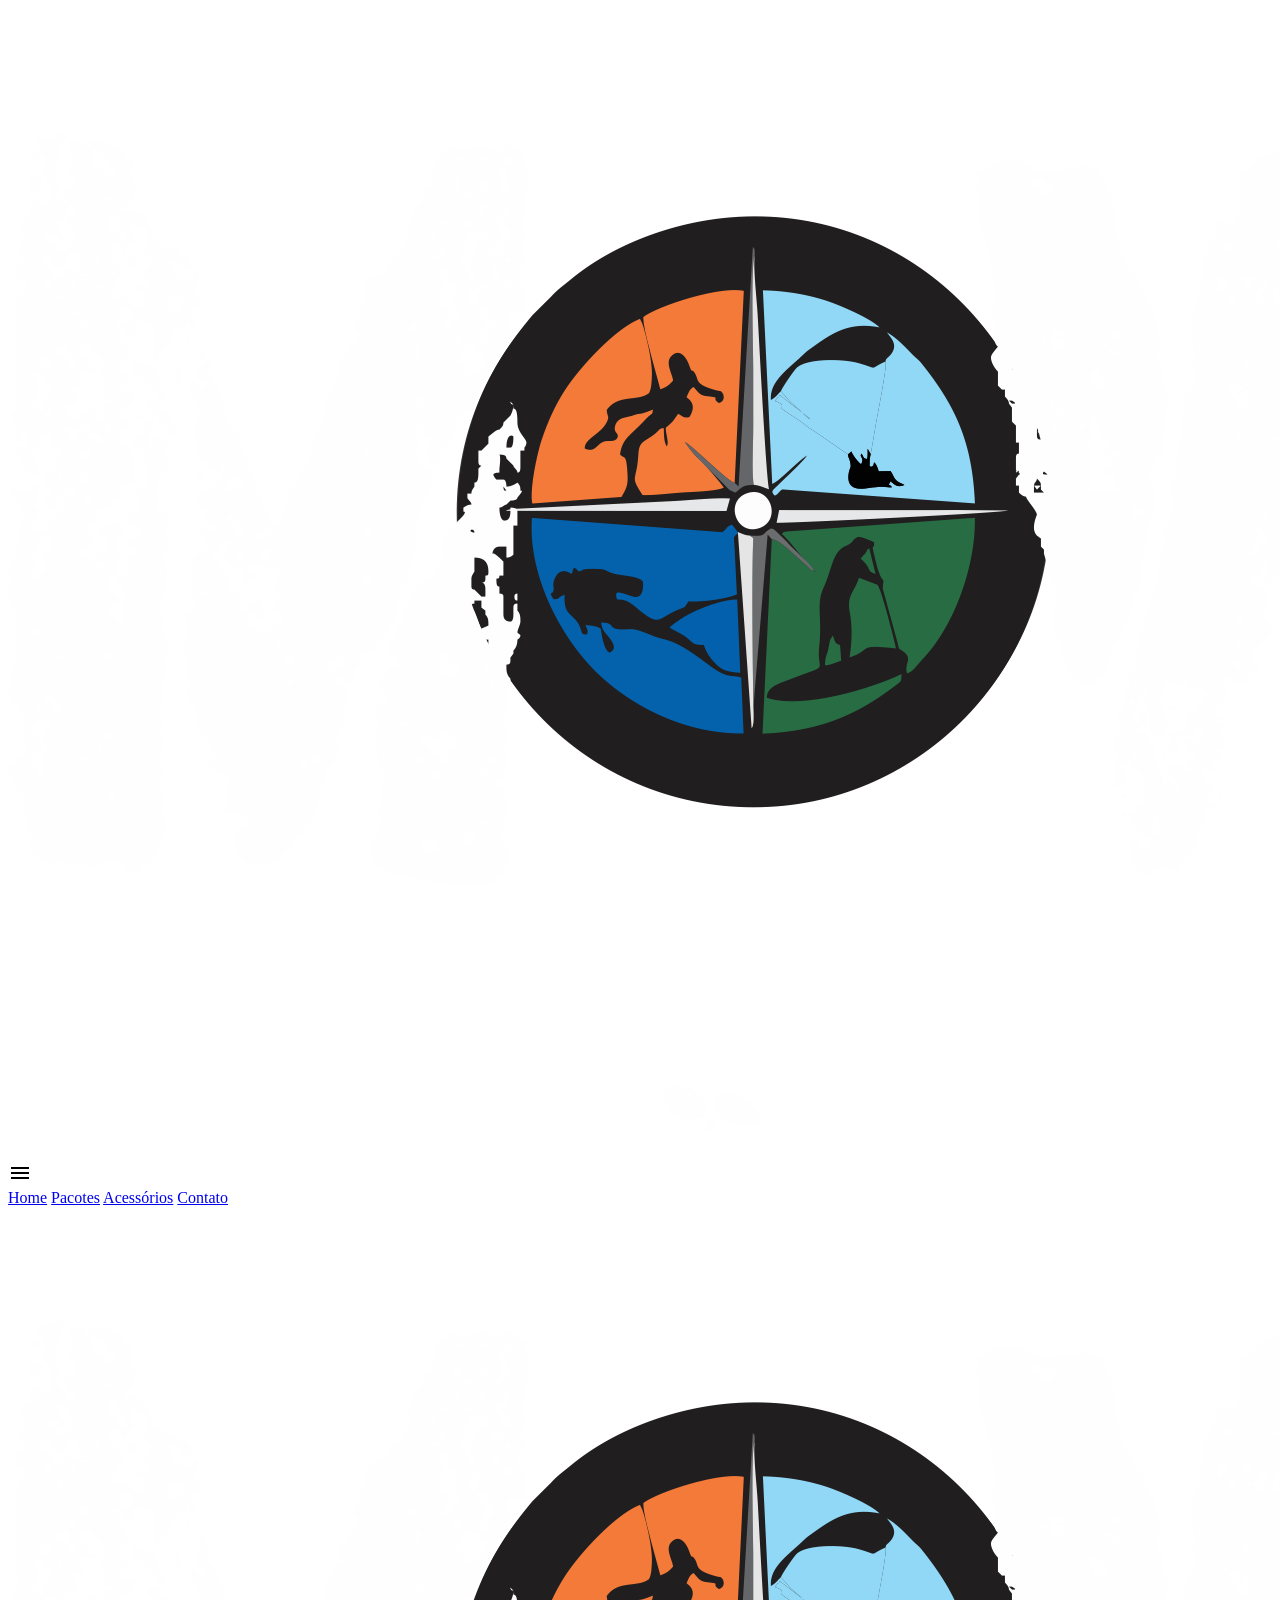
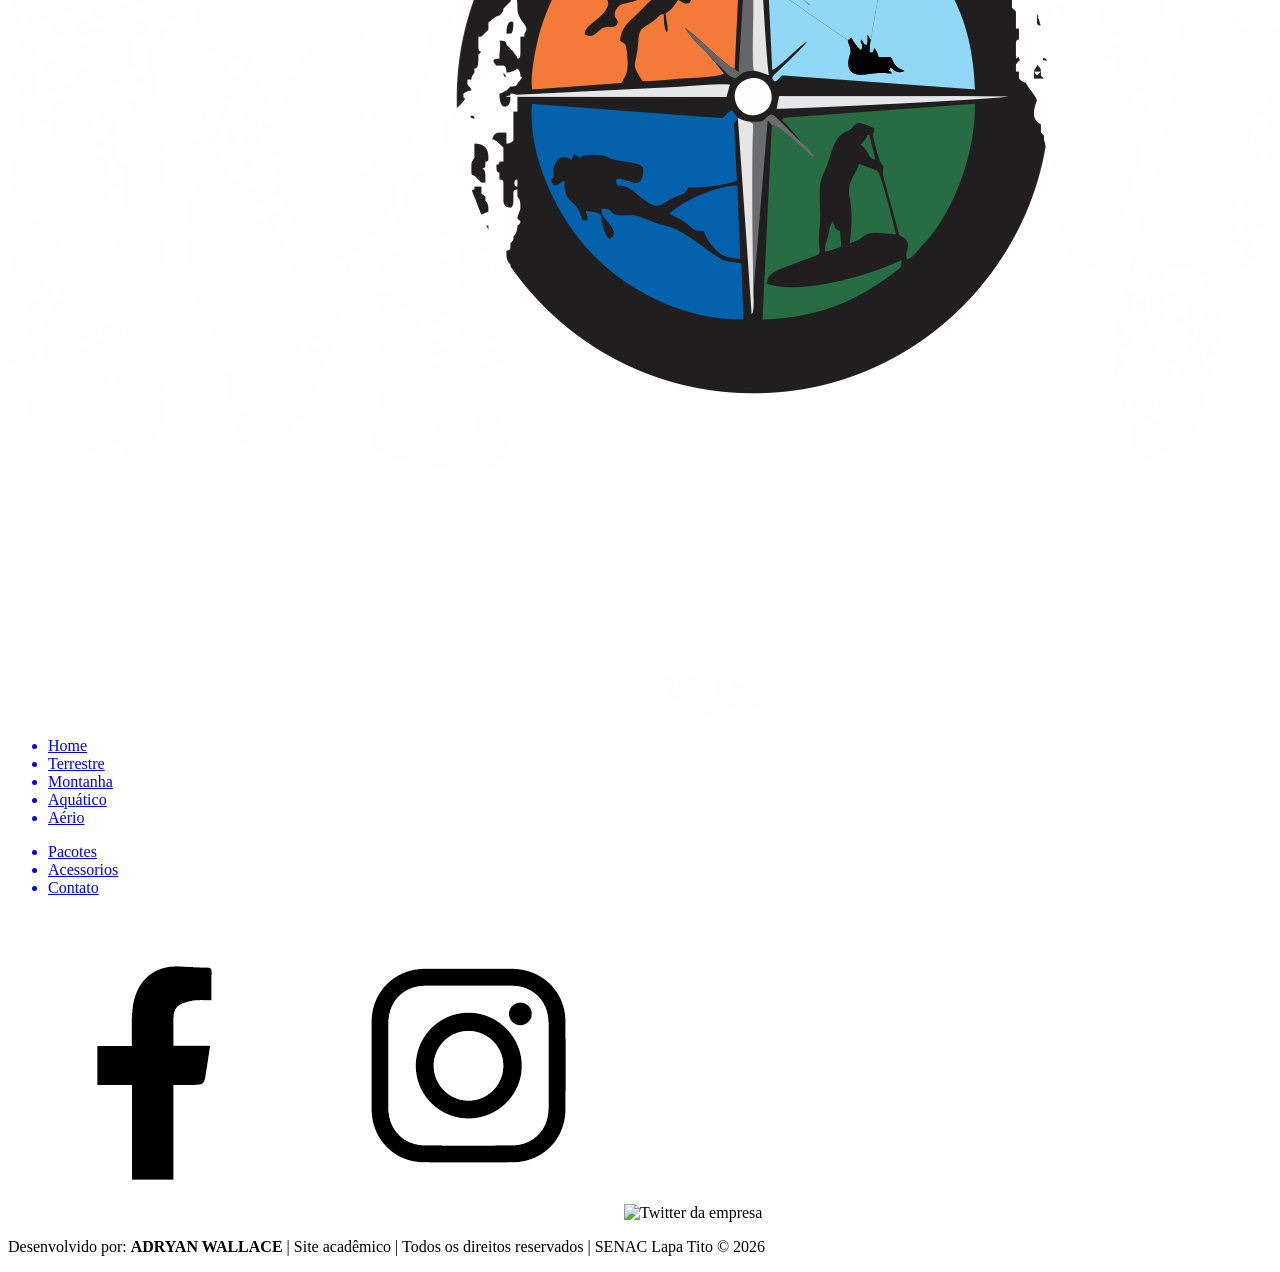
==== acessorios.html @ ea1f0b37 "Atualização Aula 1" ====
<!DOCTYPE html>
<html lang="pt-br">

<head>
    <meta charset="UTF-8">
    <meta name="description" content="Site da empresa Mova-se">
    <title>Acessórios</title>
    <link rel="preconnect" href="https://fonts.googleapis.com">
    <link rel="preconnect" href="https://fonts.gstatic.com" crossorigin>
    <link
        href="https://fonts.googleapis.com/css2?family=Inter:ital,opsz,wght@0,14..32,100..900;1,14..32,100..900&family=Ubuntu:ital,wght@0,300;0,400;0,500;0,700;1,300;1,400;1,500;1,700&display=swap"
        rel="stylesheet">
    <link rel="stylesheet" href="CSS/style.css">
    <!-- Icone menu Hamburger -->
    <link rel="stylesheet"
        href="https://fonts.googleapis.com/css2?family=Material+Symbols+Outlined:opsz,wght,FILL,GRAD@20..48,100..700,0..1,-50..200&icon_names=menu" />

</head>

<body>

    <header id="topo">
        <div>
            <h1>
                <a href="index.html"> <img src="img/logo.png" alt="Logo da empresa Mova-se"></a>
            </h1>
            <span class="material-symbols-outlined">
                menu
            </span>
            <nav>
                <a href="index.html" tabindex="1">Home</a>
                <a href="pacotes.html" tabindex="2">Pacotes</a>
                <a href="acessorios.html" tabindex="3">Acessórios</a>
                <a href="contato.html" tabindex="4">Contato</a>
            </nav>
        </div>
    </header>
    <main class="conteudo">

    </main>

    <main>
        <footer class="rodape">
            <div class="rodape-conteudo">
                <div id="logo-rodape">
                    <a href="index.html"><img src="img/logo.png" alt="logo do site"></a>
                </div>
                <div class="menu-rodape">
                    <ul>
                        <a href="#"><li>Home</li></a>
                        <a href="#"><li>Terrestre</li></a>
                        <a href="#"><li>Montanha</li></a>
                        <a href="#"><li>Aquático</li></a>
                        <a href="#"><li>Aério</li></a>
                    </ul>
                </div>
                <div class="menu-rodape">
                    <ul>
                        <a href="pacotes.html"><li>Pacotes</li></a>
                        <a href="acessorios.html"><li>Acessorios</li></a>
                        <a href="contato.html"><li>Contato</li></a>
                    </ul>
                </div>
                <div class="redes">
                    <aside>
                        <img src="img/facebook.png" alt="Facebook da empresa">
                        <img src="img/insta.png" alt="Instagram da empresa">
                        <img src="img/twitter.png" alt="Twitter da empresa">
                    </aside>
                </div>
            </div>

            <div class="assinatura">
                <p>Desenvolvido por: <strong>ADRYAN WALLACE</strong> | Site acadêmico | Todos os direitos reservados | SENAC Lapa Tito &copy; 2026</p>
            </div>
        </footer>
    </main>
     

</body>

</html>
---- CSS/style.css ----
@import url('https://fonts.googleapis.com/css2?family=Inter:ital,opsz,wght@0,14..32,100..900;1,14..32,100..900&family=Ubuntu:ital,wght@0,300;0,400;0,500;0,700;1,300;1,400;1,500;1,700&display=swap');
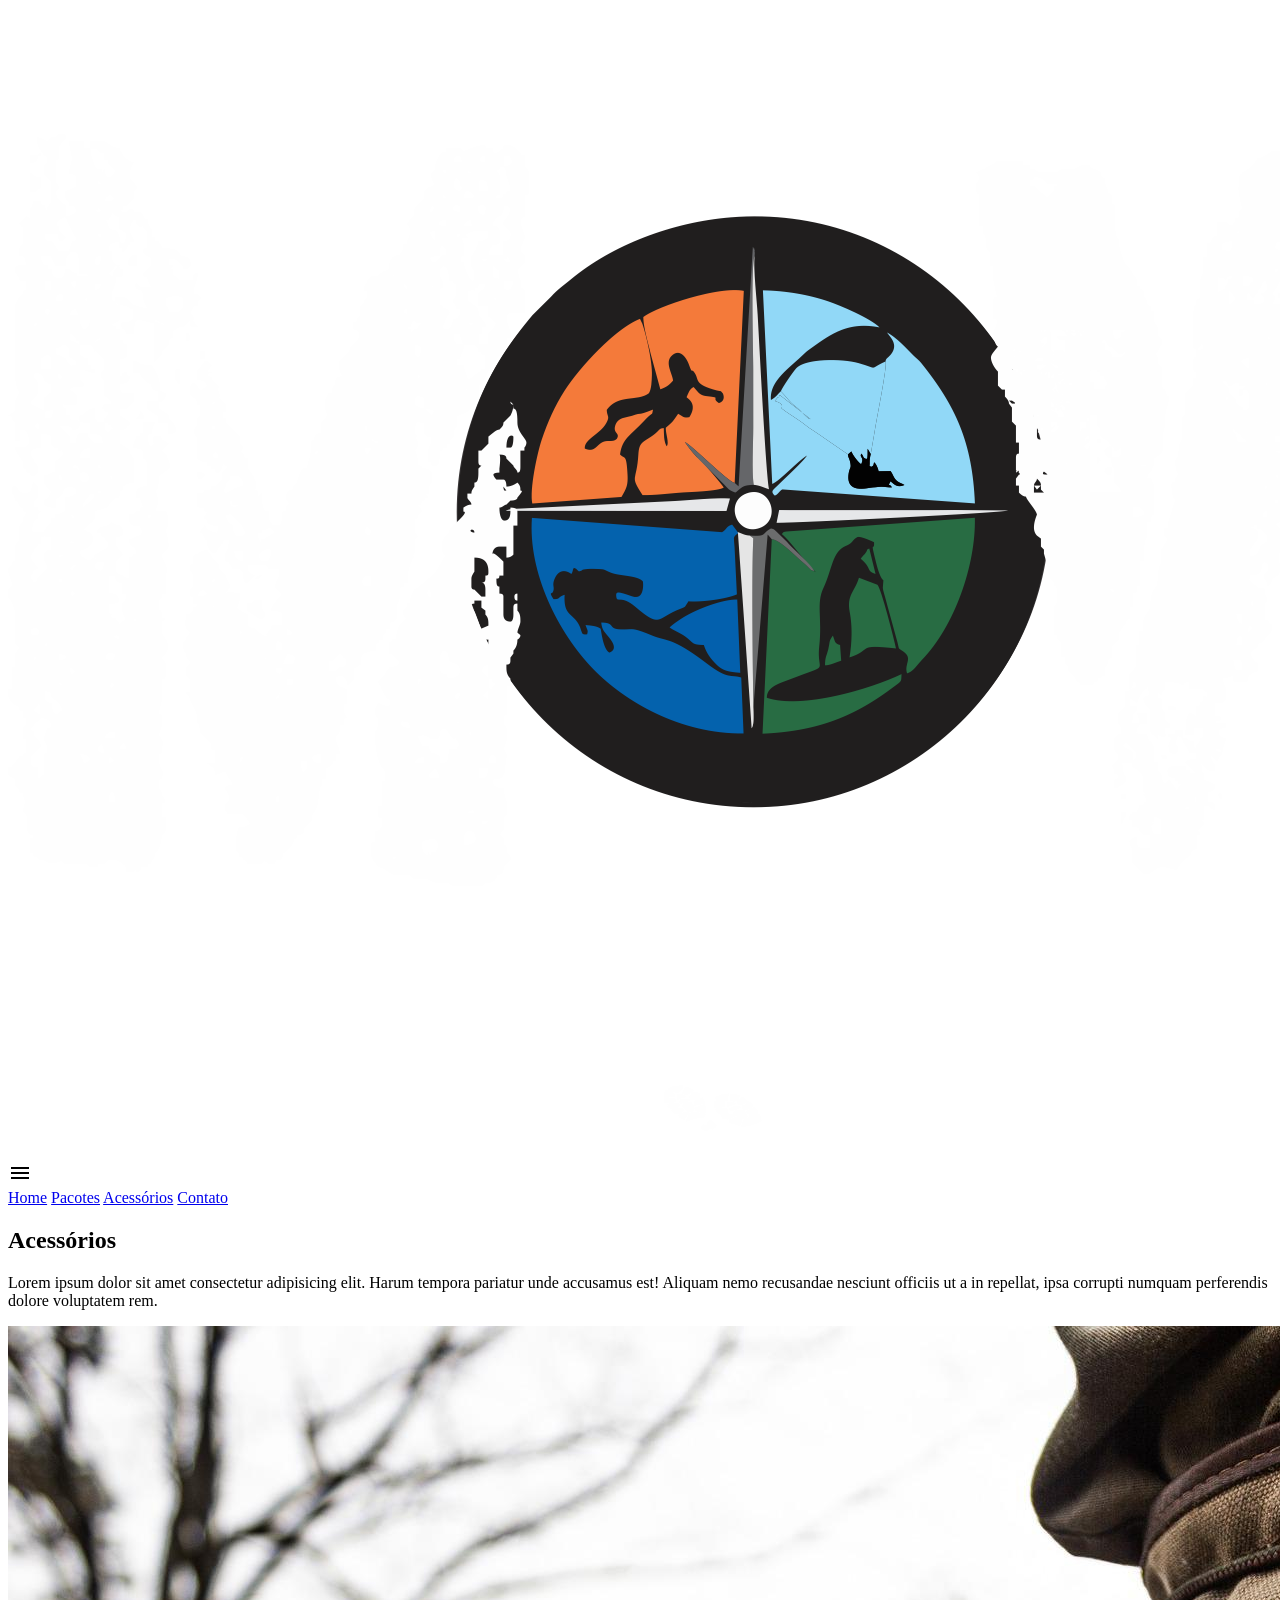
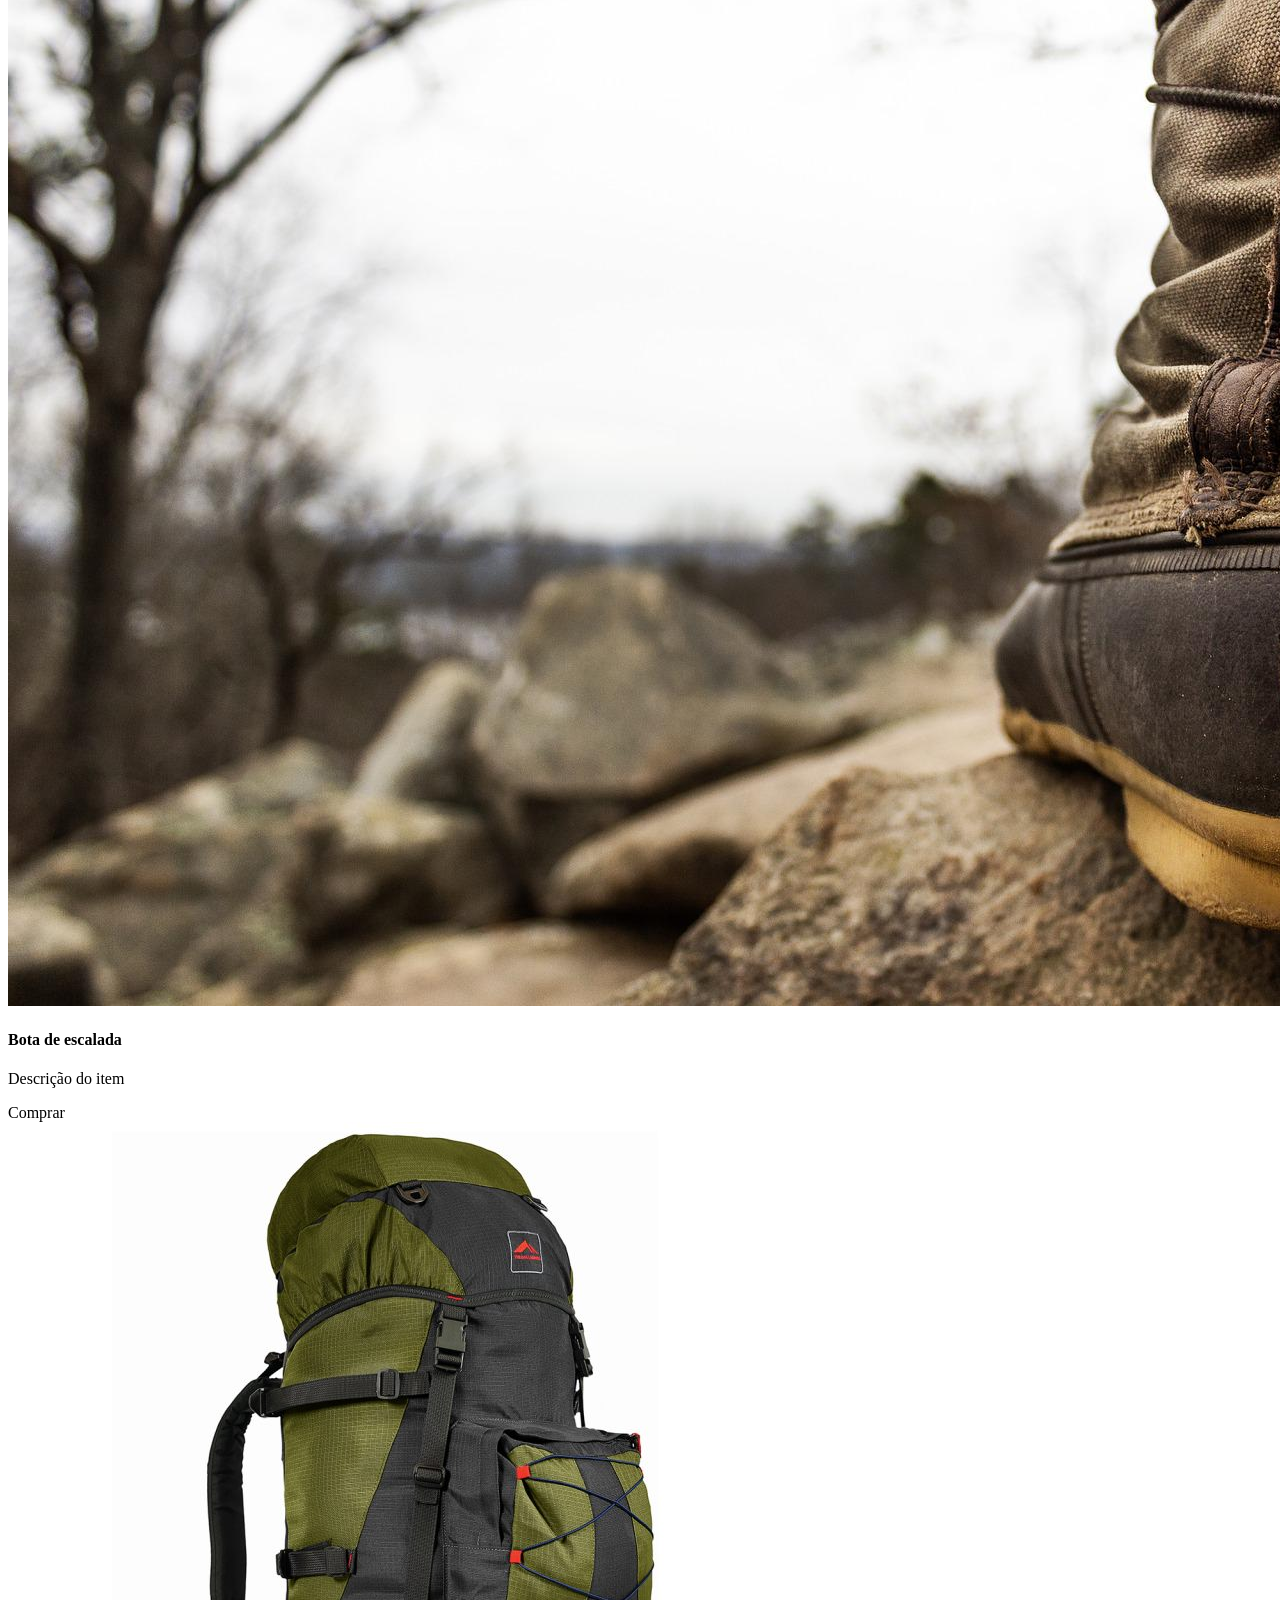
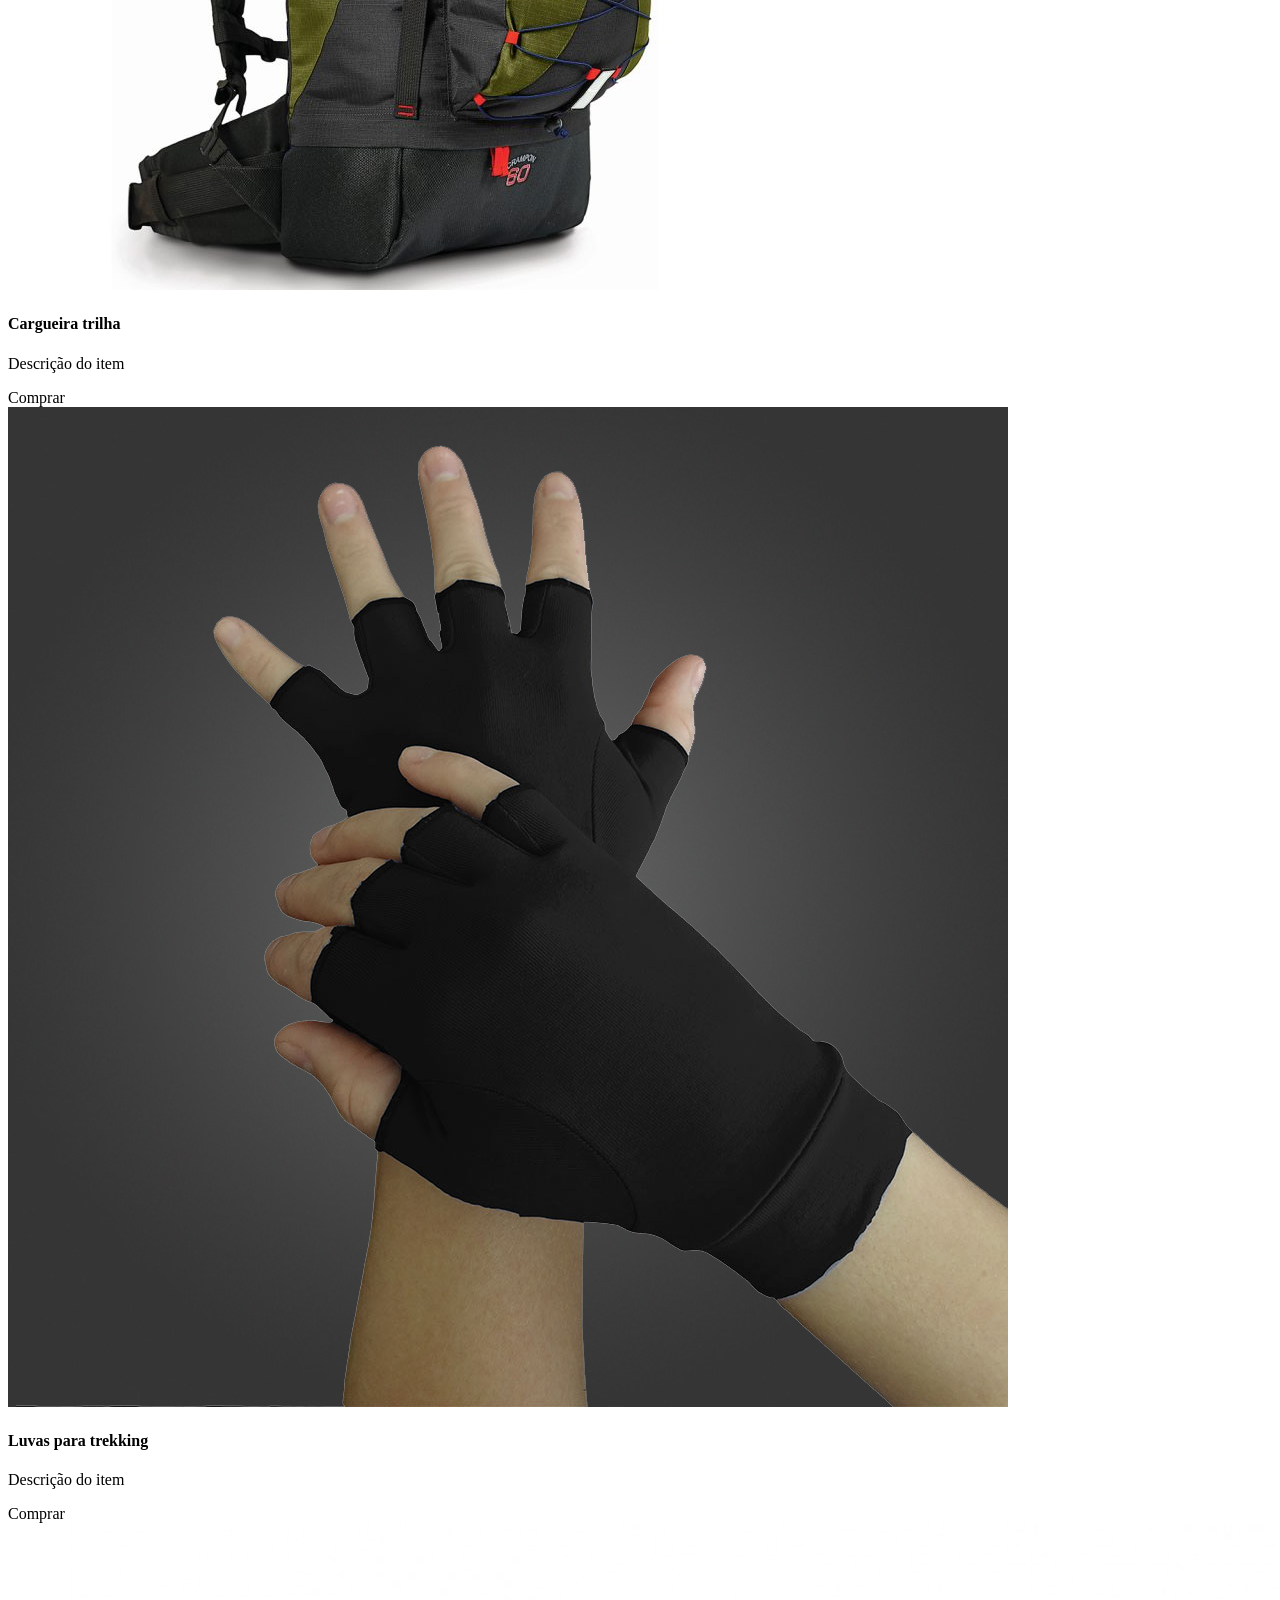
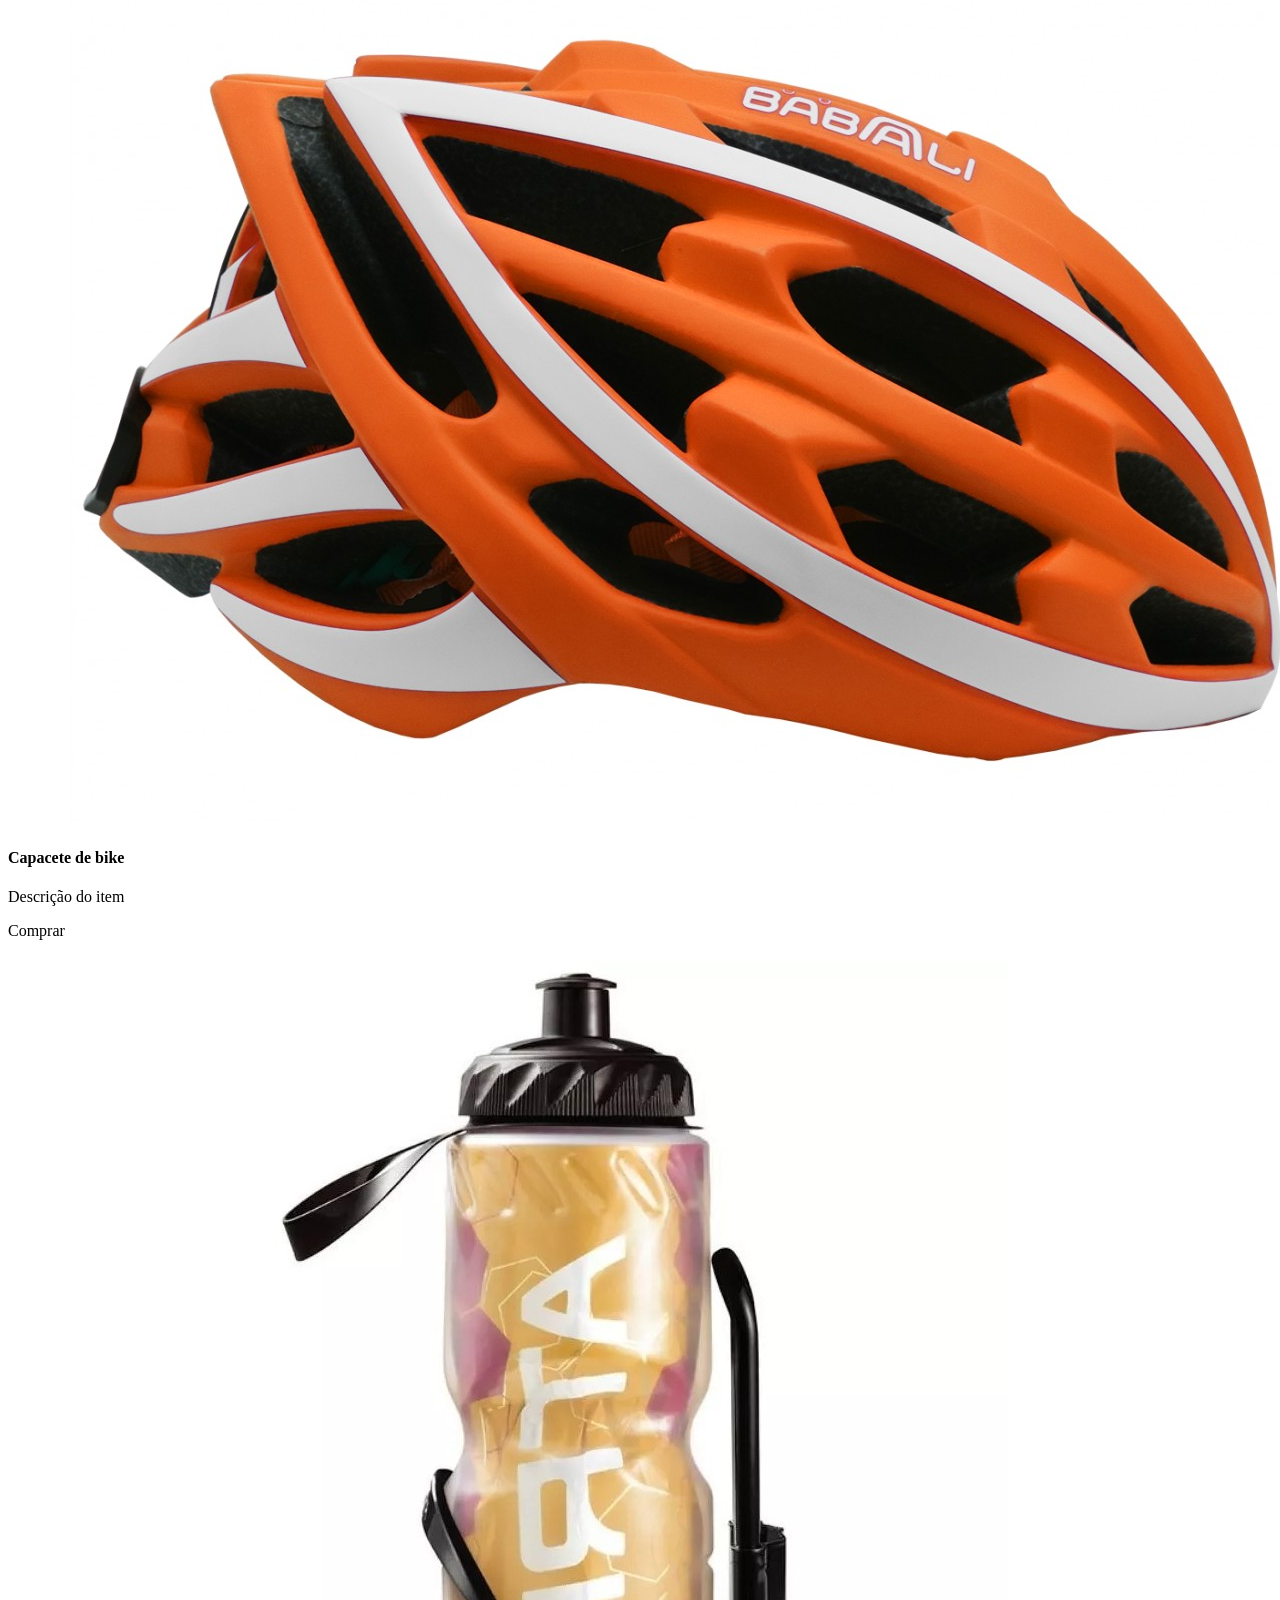
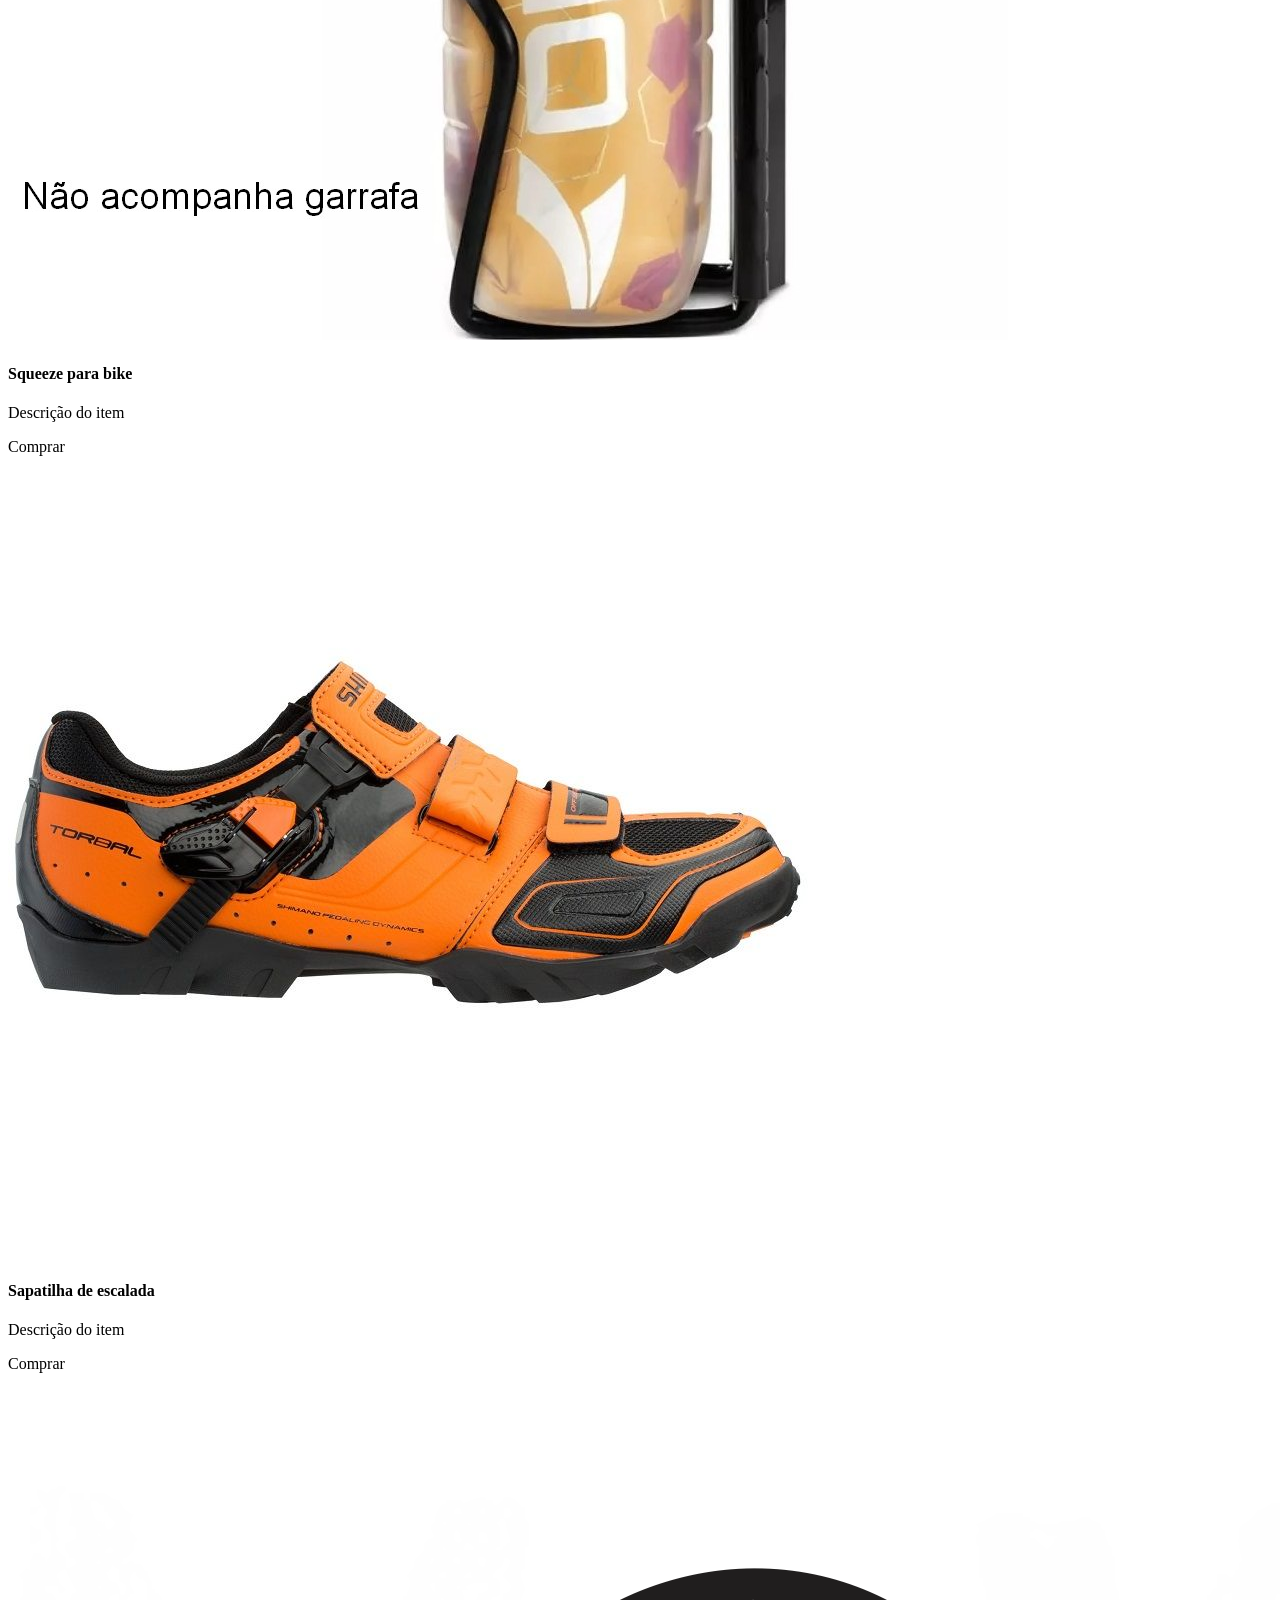
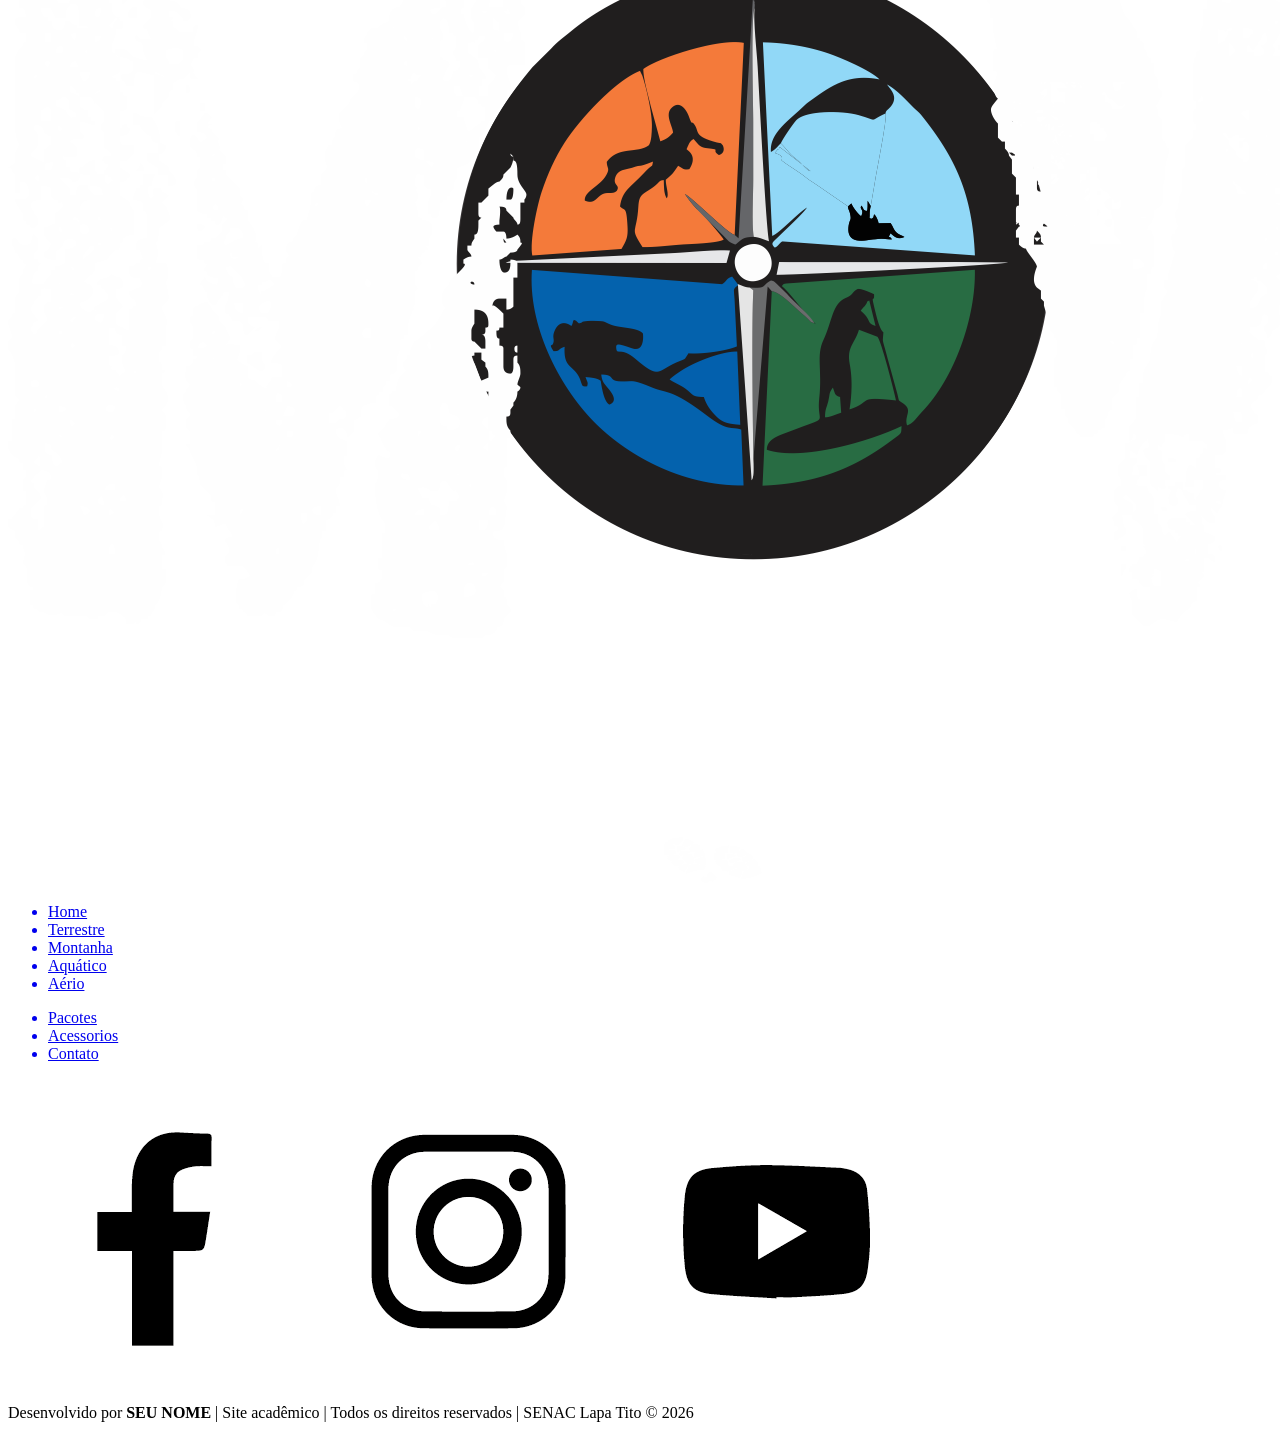
==== commit 420ebf90: "Atualização, HTML e CSS" ====
--- a/acessorios.html
+++ b/acessorios.html
@@ -3,18 +3,20 @@
 
 <head>
     <meta charset="UTF-8">
-    <meta name="description" content="Site da empresa Mova-se">
-    <title>Acessórios</title>
+    <title>acessorios</title>
+    <meta name="descrition"
+        content="O Mova-se é um site educacional, com o propósito de fazer reservas e pacotes de viagens.">
+    <!-- fonts  -->
     <link rel="preconnect" href="https://fonts.googleapis.com">
     <link rel="preconnect" href="https://fonts.gstatic.com" crossorigin>
     <link
-        href="https://fonts.googleapis.com/css2?family=Inter:ital,opsz,wght@0,14..32,100..900;1,14..32,100..900&family=Ubuntu:ital,wght@0,300;0,400;0,500;0,700;1,300;1,400;1,500;1,700&display=swap"
+        href="https://fonts.googleapis.com/css2?family=Ubuntu:ital,wght@0,300;0,400;0,500;0,700;1,300;1,400;1,500;1,700&display=swap"
         rel="stylesheet">
-    <link rel="stylesheet" href="CSS/style.css">
-    <!-- Icone menu Hamburger -->
+    <!-- icones -->
     <link rel="stylesheet"
         href="https://fonts.googleapis.com/css2?family=Material+Symbols+Outlined:opsz,wght,FILL,GRAD@20..48,100..700,0..1,-50..200&icon_names=menu" />
 
+    <link rel="stylesheet" href="css/style.css">
 </head>
 
 <body>
@@ -22,7 +24,7 @@
     <header id="topo">
         <div>
             <h1>
-                <a href="index.html"> <img src="img/logo.png" alt="Logo da empresa Mova-se"></a>
+                <a href="index.html"><img src="img/logo.png" alt="Logo do site"></a>
             </h1>
             <span class="material-symbols-outlined">
                 menu
@@ -36,46 +38,134 @@
         </div>
     </header>
     <main class="conteudo">
+        <div class="conteudo-info">
+            <article>
+                <h2 class="titulo">Acessórios</h2>
+                <p>Lorem ipsum dolor sit amet consectetur adipisicing elit. Harum tempora pariatur unde accusamus est!
+                    Aliquam nemo recusandae nesciunt officiis ut a in repellat, ipsa corrupti numquam perferendis dolore
+                    voluptatem rem.</p>
+                <div class="acessorios">
+                    <div class="produtos">
+                        <div class="img-produto">
+                            <img src="img/bota.jpg" alt="bota">
+                        </div>
+                        <h4>Bota de escalada</h4>
+                        <p>Descrição do item</p>
+                        <div class="comprar">Comprar</div>
+                    </div>
+                    <div class="produtos">
+                        <div class="img-produto">
+                            <img src="img/mochila.jpg" alt="Mochila">
+                        </div>
+                        <h4>Cargueira trilha</h4>
+                        <p>Descrição do item</p>
+                        <div class="comprar">Comprar</div>
+                    </div>
+                    <div class="produtos">
+                        <div class="img-produto">
+                            <img src="img/luvas.jpg" alt="luvas">
+                        </div>
+                        <h4>Luvas para trekking</h4>
+                        <p>Descrição do item</p>
+                        <div class="comprar">Comprar</div>
+                    </div>
+                </div>
+                 <div class="acessorios">
+                    <div class="produtos">
+                        <div class="img-produto">
+                            <img src="img/capacete.jpg" alt="Capacete">
+                        </div>
+                        <h4>Capacete de bike</h4>
+                        <p>Descrição do item</p>
+                        <div class="comprar">Comprar</div>
+                    </div>
+                    <div class="produtos">
+                        <div class="img-produto">
+                            <img src="img/squeeze.jpg" alt="squeeze">
+                        </div>
+                        <h4>Squeeze para bike</h4>
+                        <p>Descrição do item</p>
+                        <div class="comprar">Comprar</div>
+                    </div>
+                    <div class="produtos">
+                        <div class="img-produto">
+                            <img src="img/sapatilha-escalada.jpg" alt="Sapatilha de escalada">
+                        </div>
+                        <h4>Sapatilha de escalada</h4>
+                        <p>Descrição do item</p>
+                        <div class="comprar">Comprar</div>
+                    </div>
+                </div>
+            </article>
+        </div>
+
+
 
     </main>
-
-    <main>
-        <footer class="rodape">
-            <div class="rodape-conteudo">
-                <div id="logo-rodape">
-                    <a href="index.html"><img src="img/logo.png" alt="logo do site"></a>
-                </div>
-                <div class="menu-rodape">
-                    <ul>
-                        <a href="#"><li>Home</li></a>
-                        <a href="#"><li>Terrestre</li></a>
-                        <a href="#"><li>Montanha</li></a>
-                        <a href="#"><li>Aquático</li></a>
-                        <a href="#"><li>Aério</li></a>
-                    </ul>
-                </div>
-                <div class="menu-rodape">
-                    <ul>
-                        <a href="pacotes.html"><li>Pacotes</li></a>
-                        <a href="acessorios.html"><li>Acessorios</li></a>
-                        <a href="contato.html"><li>Contato</li></a>
-                    </ul>
-                </div>
-                <div class="redes">
-                    <aside>
-                        <img src="img/facebook.png" alt="Facebook da empresa">
-                        <img src="img/insta.png" alt="Instagram da empresa">
-                        <img src="img/twitter.png" alt="Twitter da empresa">
-                    </aside>
-                </div>
+    <footer class="rodape">
+        <div class="rodape-conteudo">
+            <div id="logo-rodape">
+                <a href="index.html"><img src="img/logo.png" alt="logo do site"></a>
+            </div>
+            <div class="menu-rodape">
+                <ul>
+                    <a href="#">
+                        <li>Home</li>
+                    </a>
+                    <a href="#">
+                        <li>Terrestre</li>
+                    </a>
+                    <a href="#">
+                        <li>Montanha</li>
+                    </a>
+                    <a href="#">
+                        <li>Aquático</li>
+                    </a>
+                    <a href="#">
+                        <li>Aério</li>
+                    </a>
+                </ul>
+            </div>
+            <div class="menu-rodape">
+                <ul>
+                    <a href="pacotes.html">
+                        <li>Pacotes</li>
+                    </a>
+                    <a href="acessorios.html">
+                        <li>Acessorios</li>
+                    </a>
+                    <a href="contato.html">
+                        <li>Contato</li>
+                    </a>
+                </ul>
+            </div>
+            <div class="redes">
+                <aside>
+                    <img src="img/facebook.png" alt="facebook">
+                    <img src="img/insta.png" alt="instagram">
+                    <img src="img/youtube.png" alt="youtube">
+                </aside>
+            </div>
+            <div class="assinatura">
+                <p>Desenvolvido por <strong>SEU NOME</strong> | Site acadêmico | Todos os direitos reservados | SENAC
+                    Lapa Tito &copy; 2026</p>
             </div>
 
-            <div class="assinatura">
-                <p>Desenvolvido por: <strong>ADRYAN WALLACE</strong> | Site acadêmico | Todos os direitos reservados | SENAC Lapa Tito &copy; 2026</p>
-            </div>
-        </footer>
-    </main>
-     
+        </div>
+
+    </footer>
+
+
+
+
+
+
+
+
+
+
+
+
 
 </body>
 
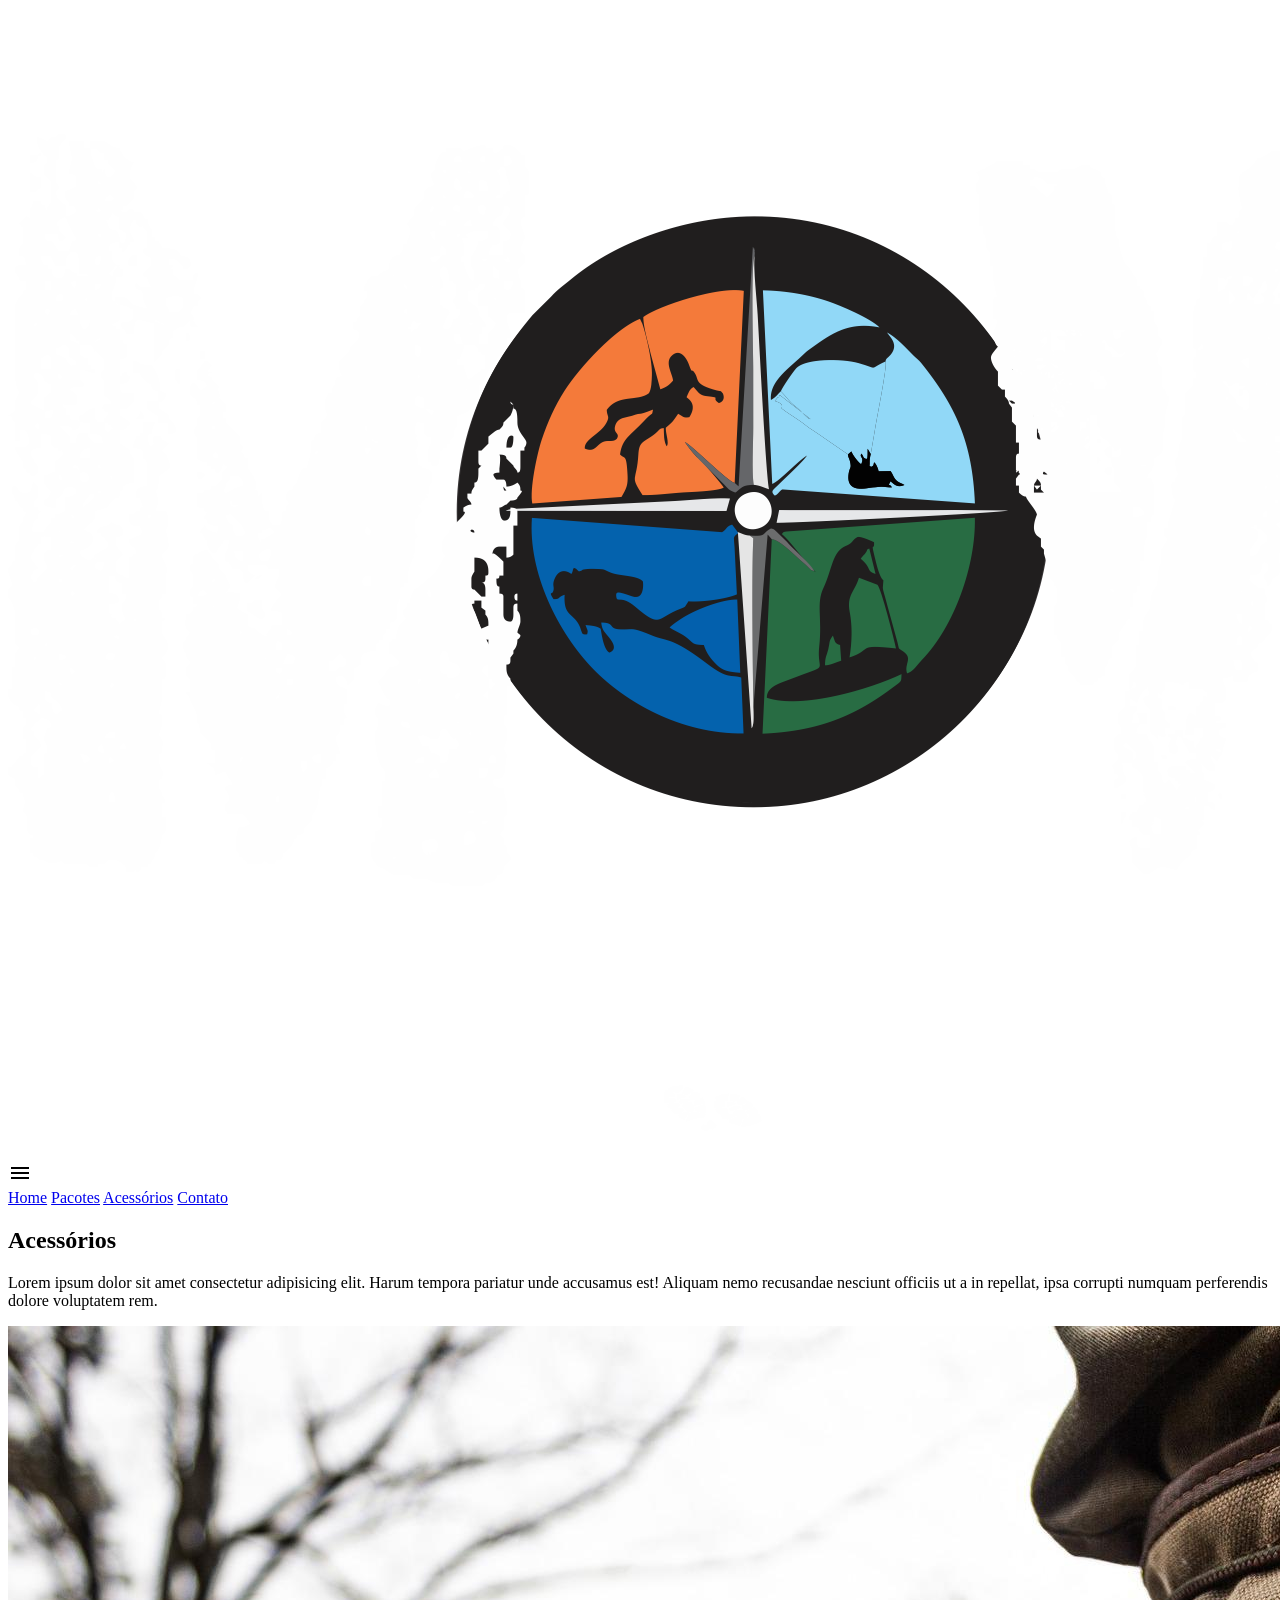
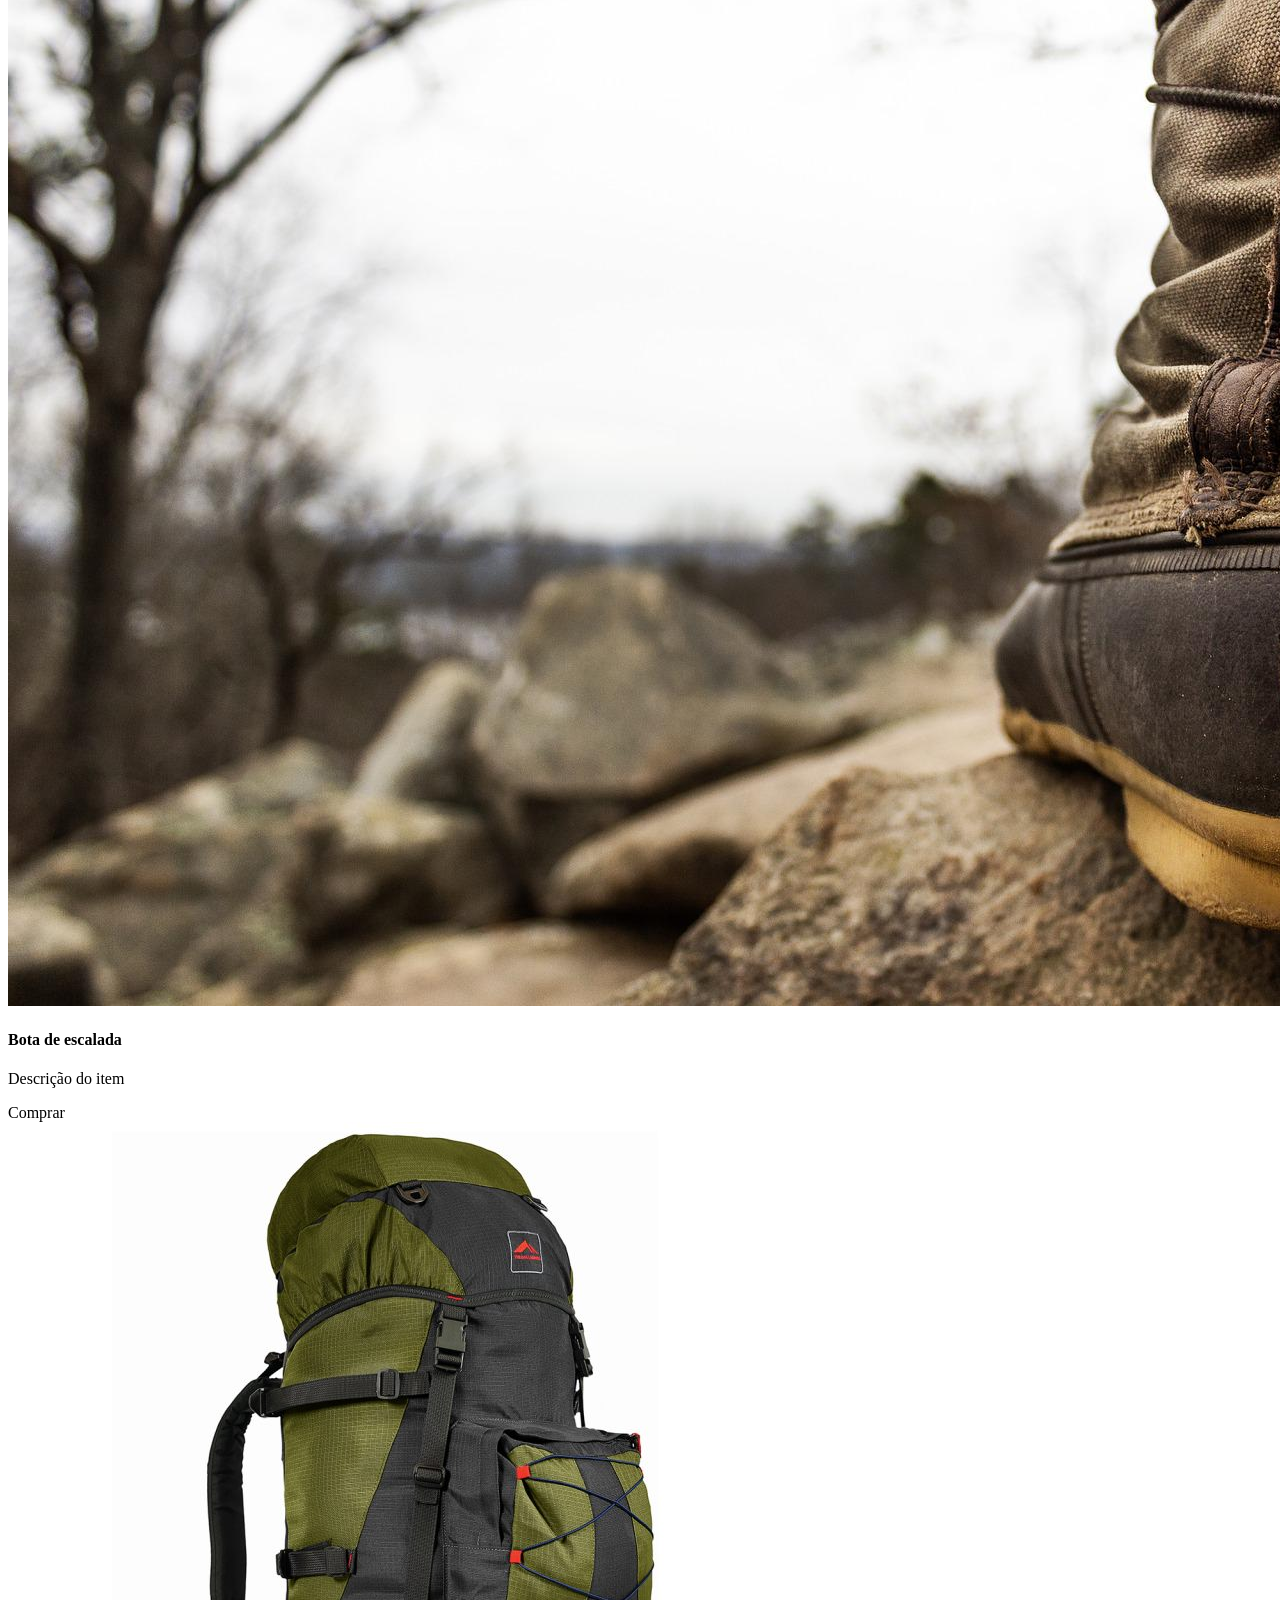
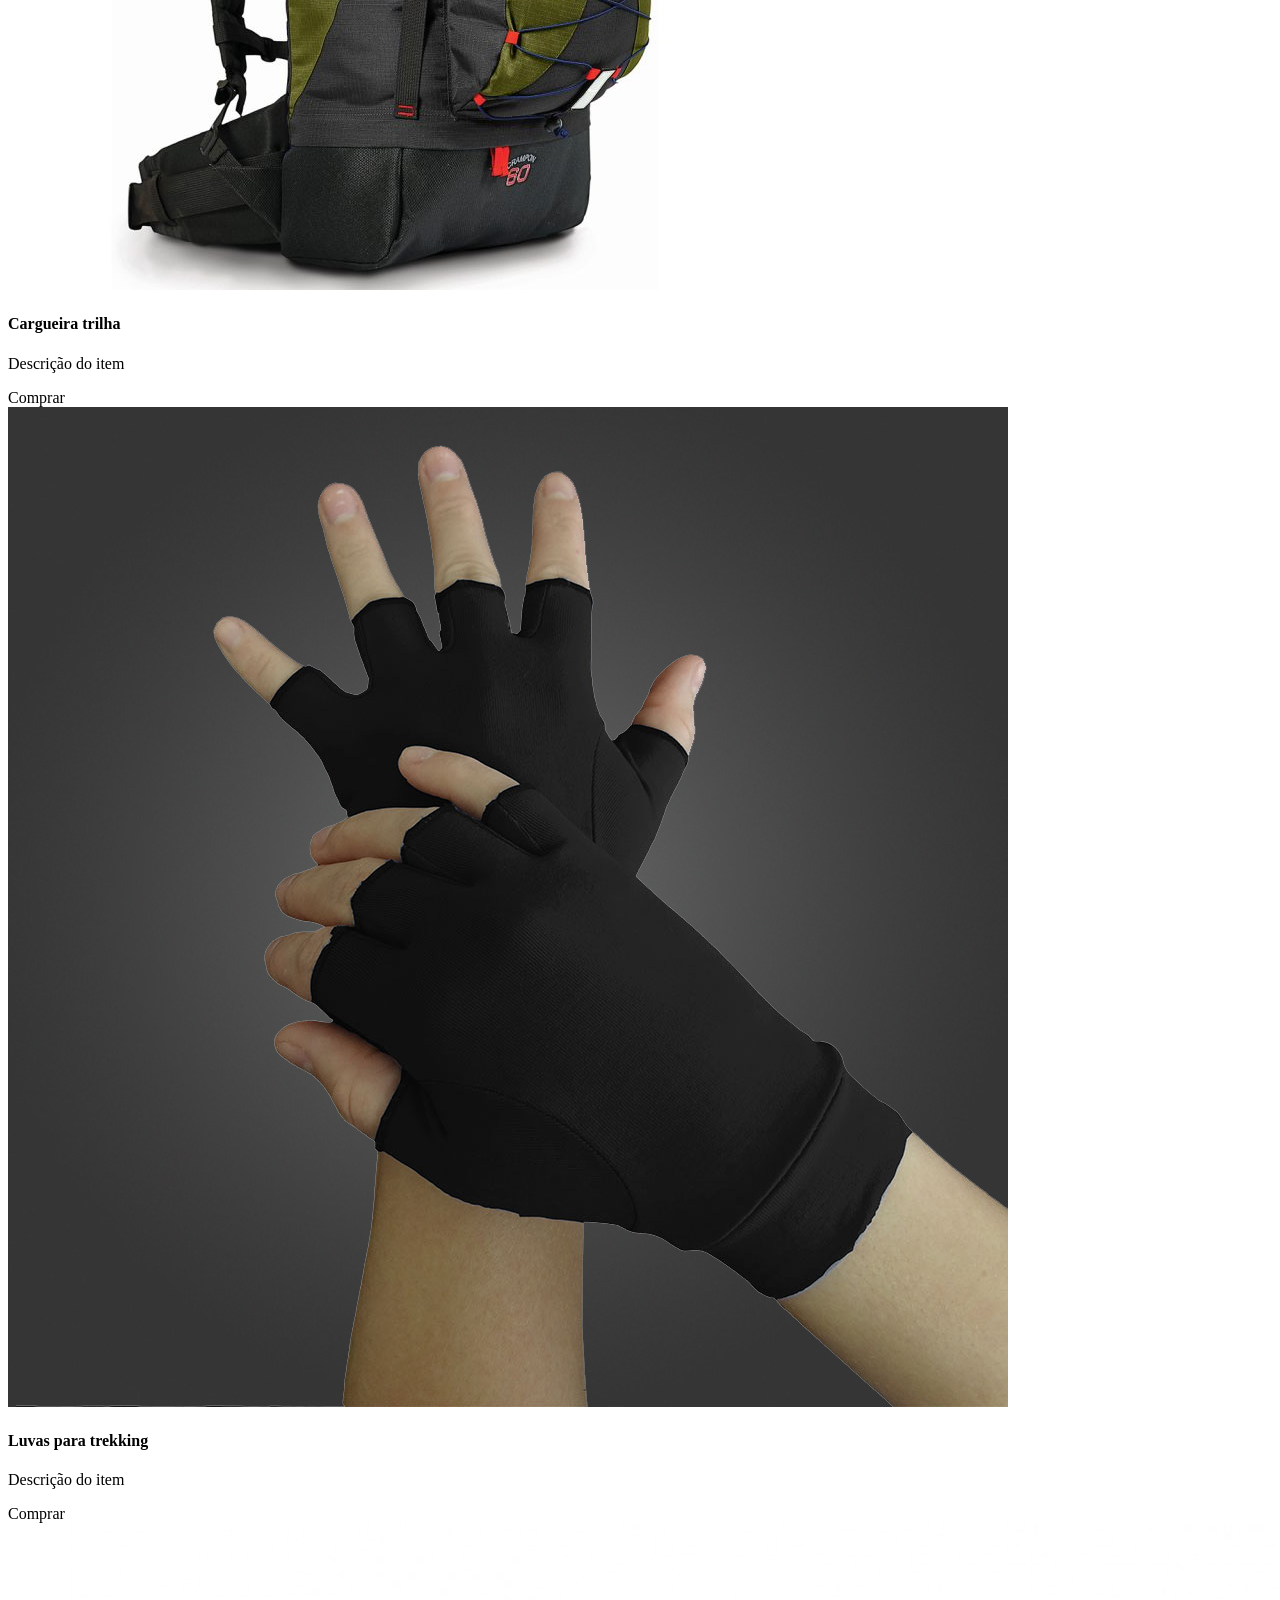
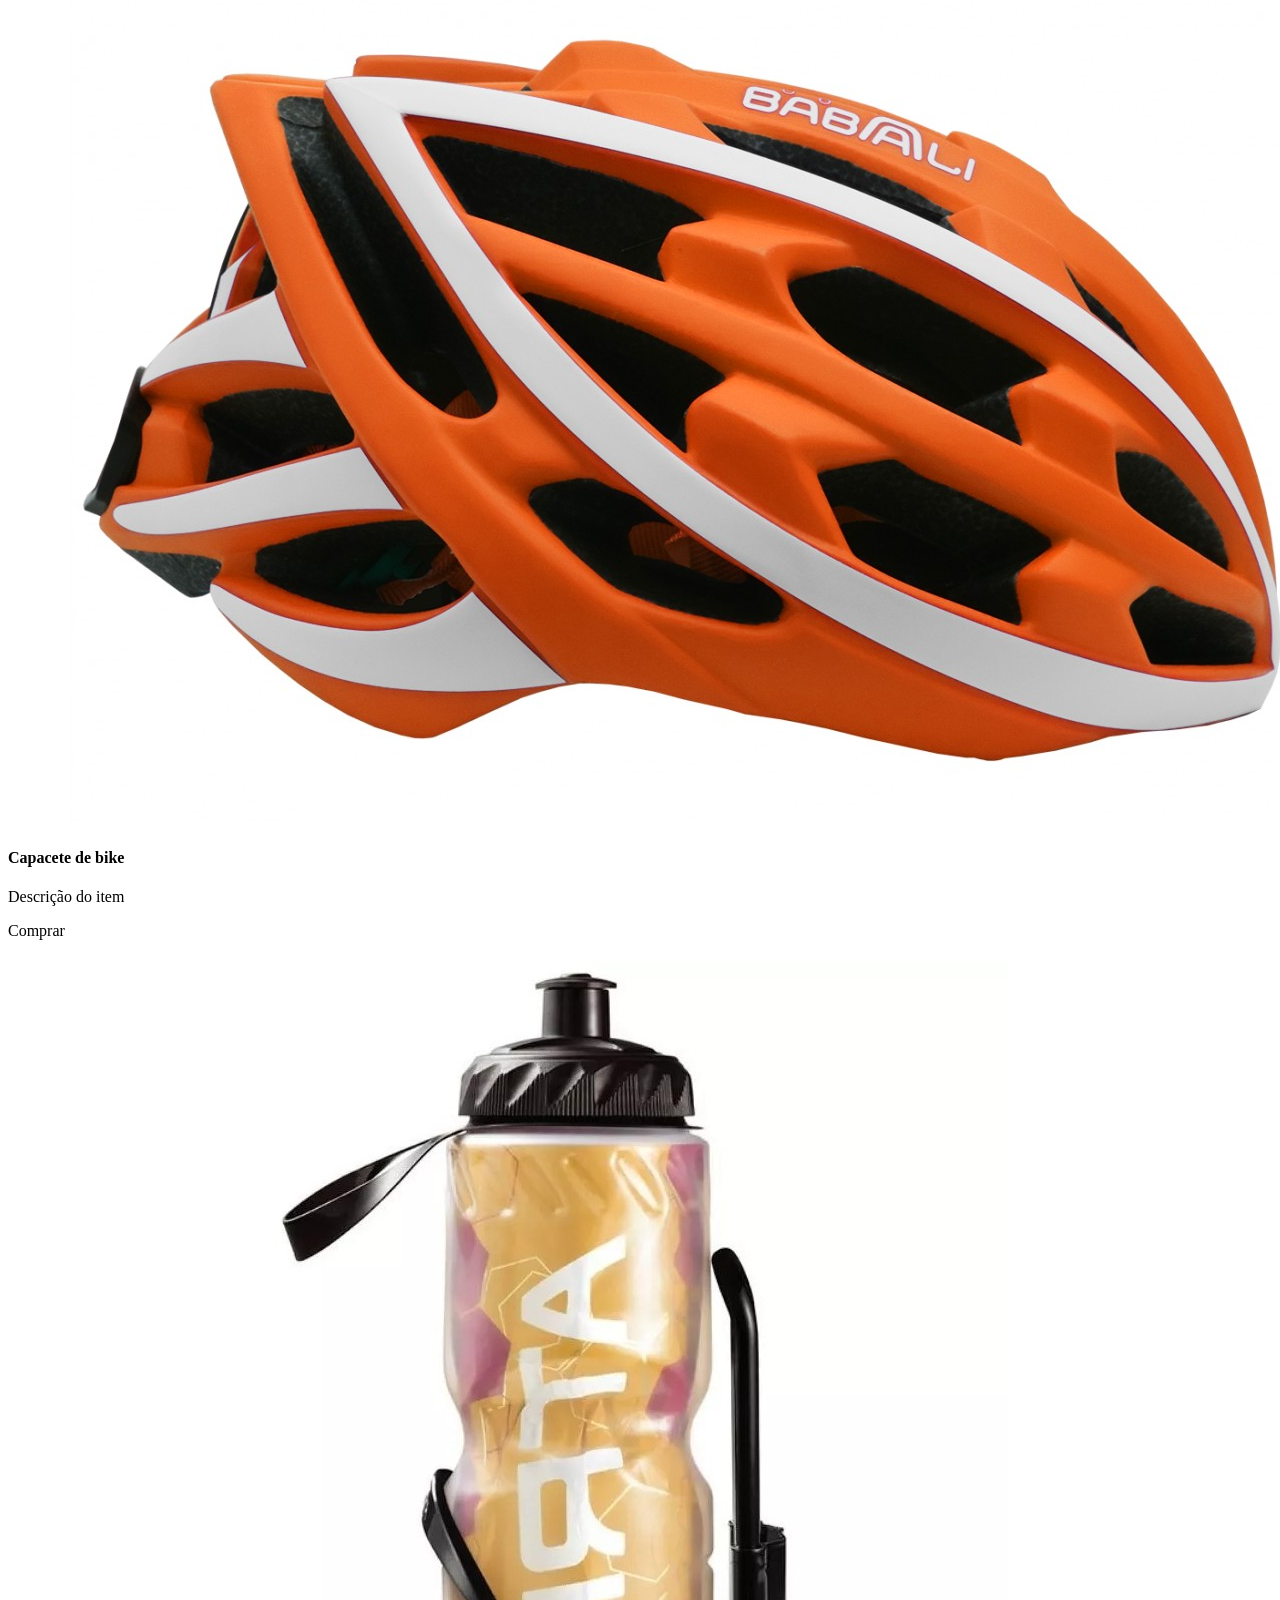
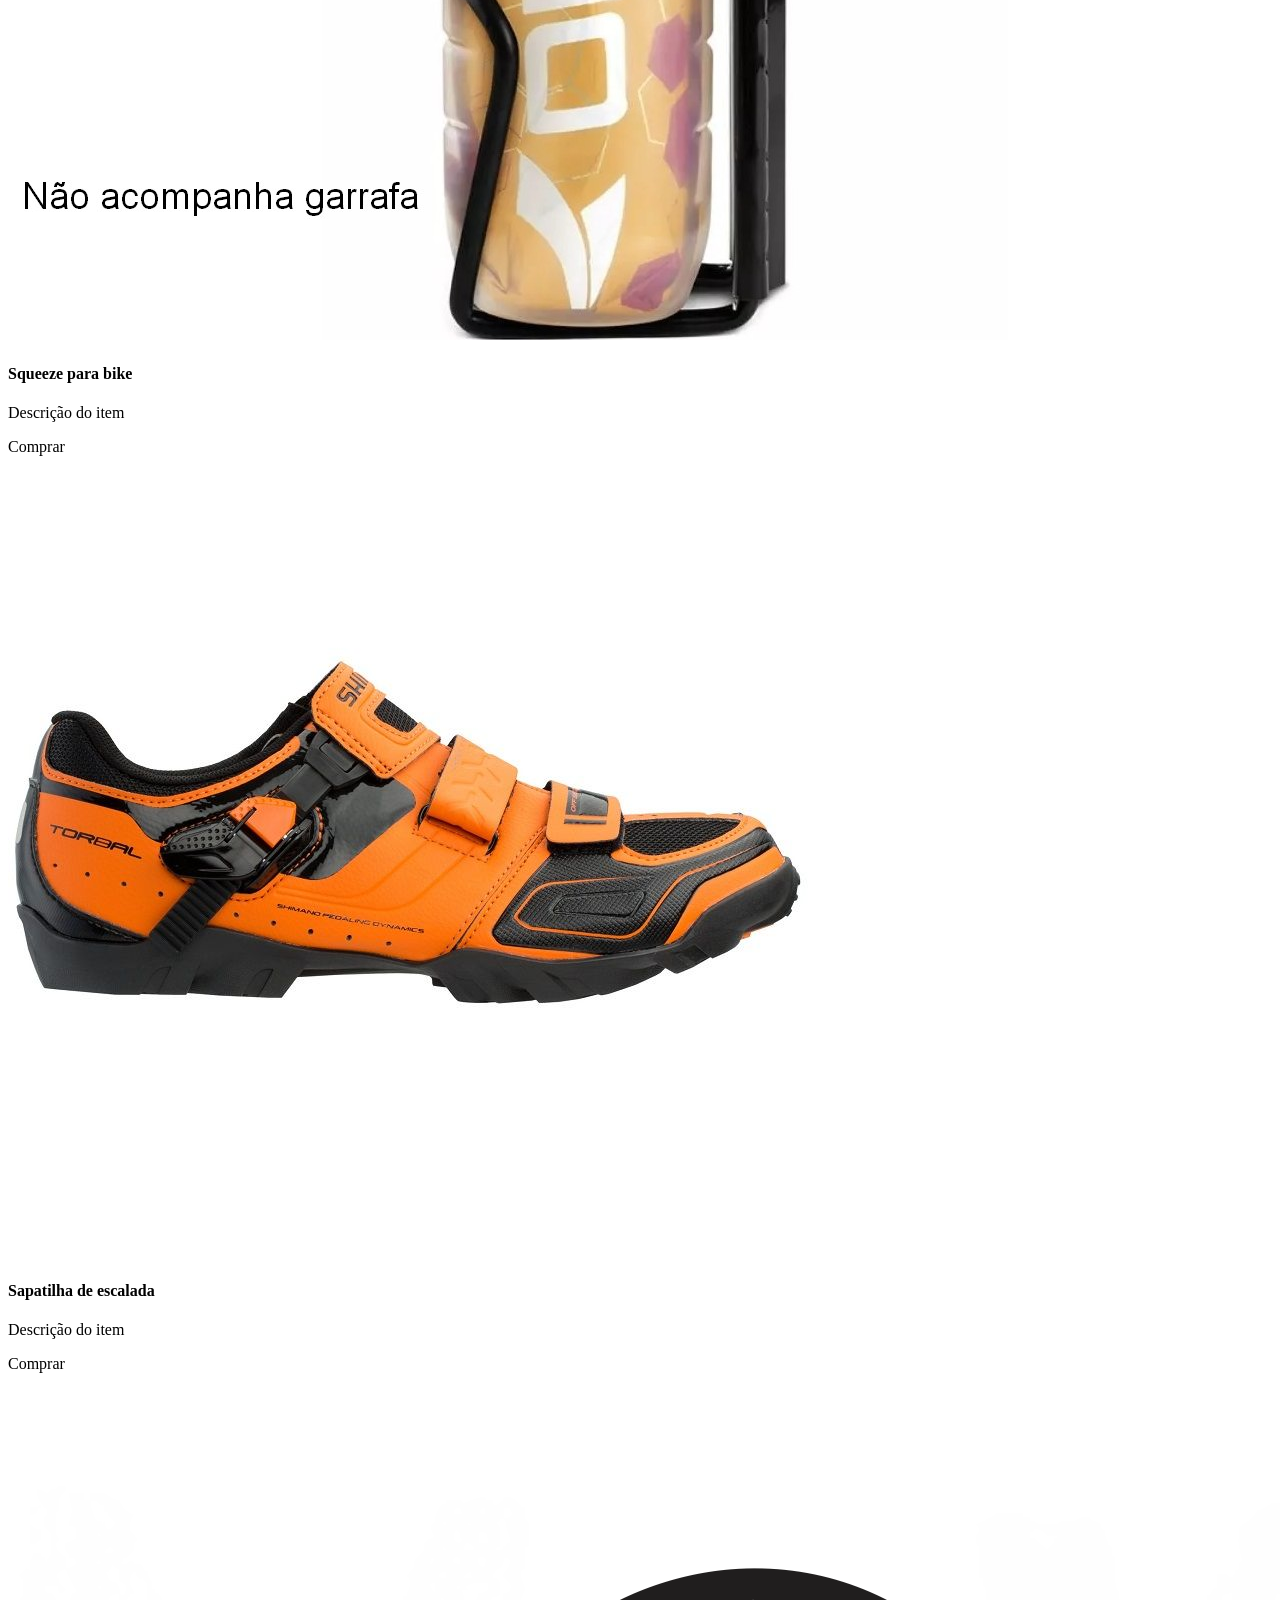
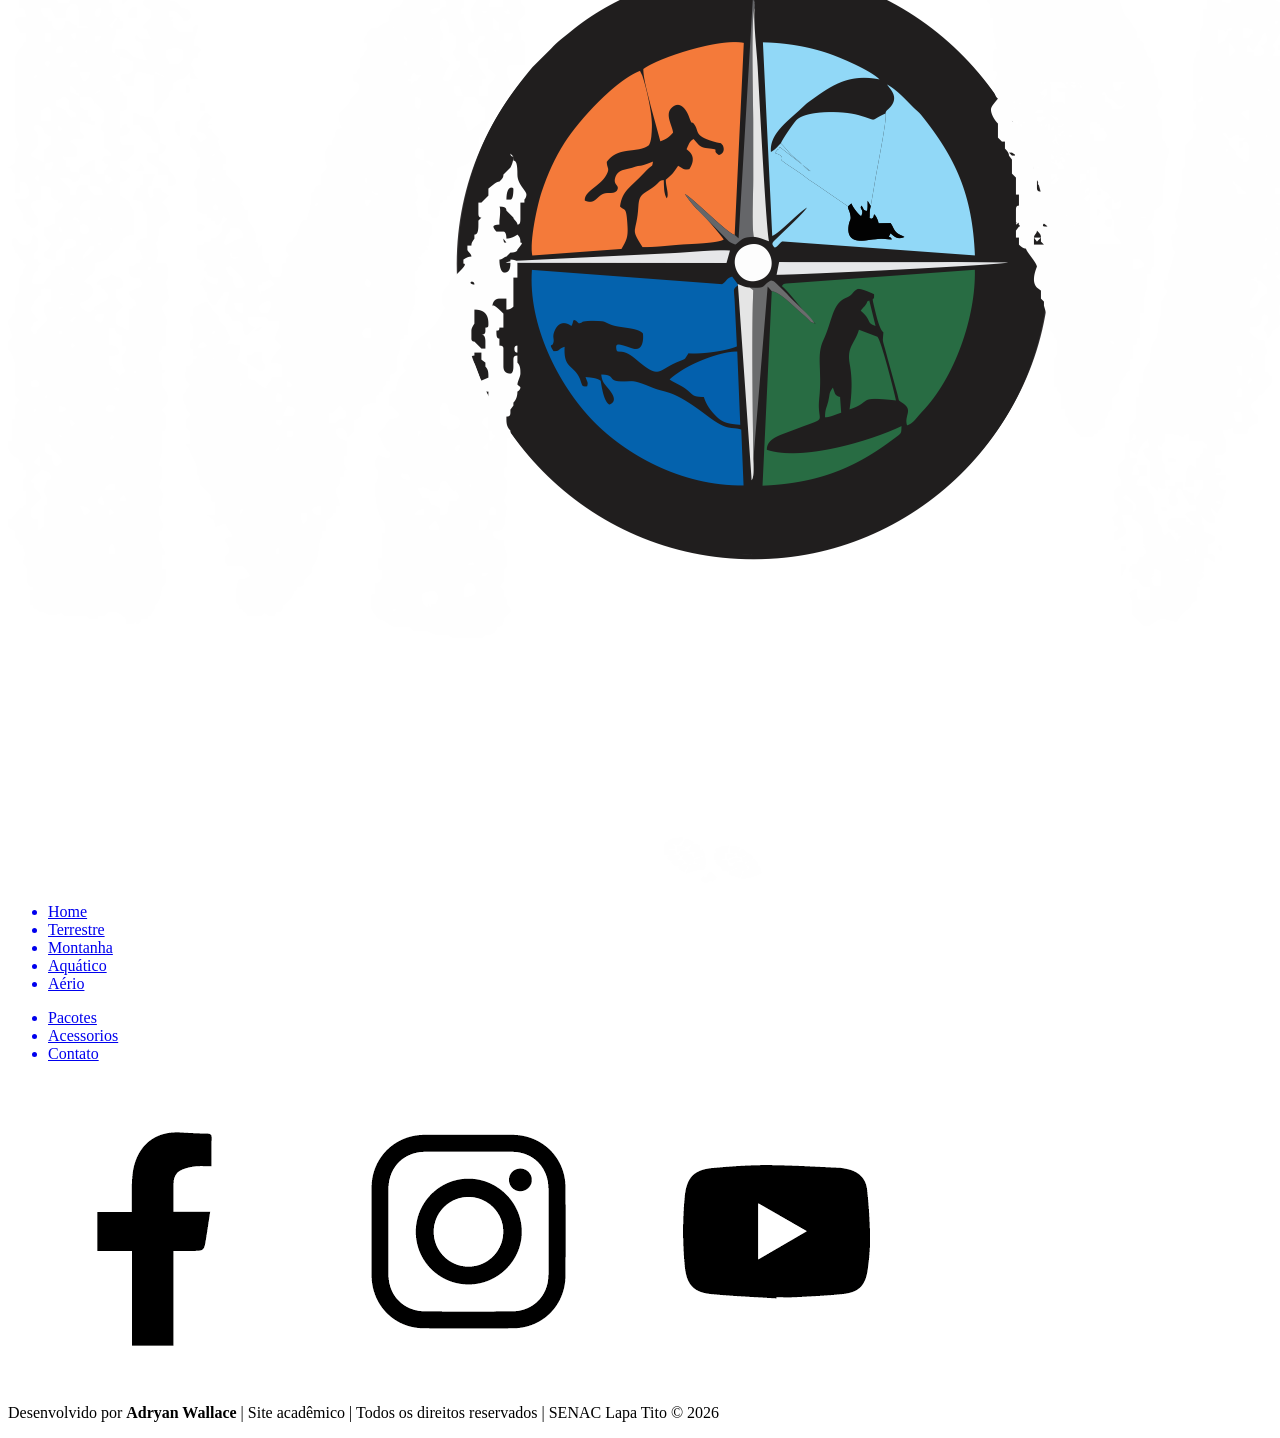
==== commit 14f50e68: "Atualização, CSS, Resposividade" ====
--- a/acessorios.html
+++ b/acessorios.html
@@ -147,7 +147,7 @@
                 </aside>
             </div>
             <div class="assinatura">
-                <p>Desenvolvido por <strong>SEU NOME</strong> | Site acadêmico | Todos os direitos reservados | SENAC
+                <p>Desenvolvido por <strong>Adryan Wallace</strong> | Site acadêmico | Todos os direitos reservados | SENAC
                     Lapa Tito &copy; 2026</p>
             </div>
 
